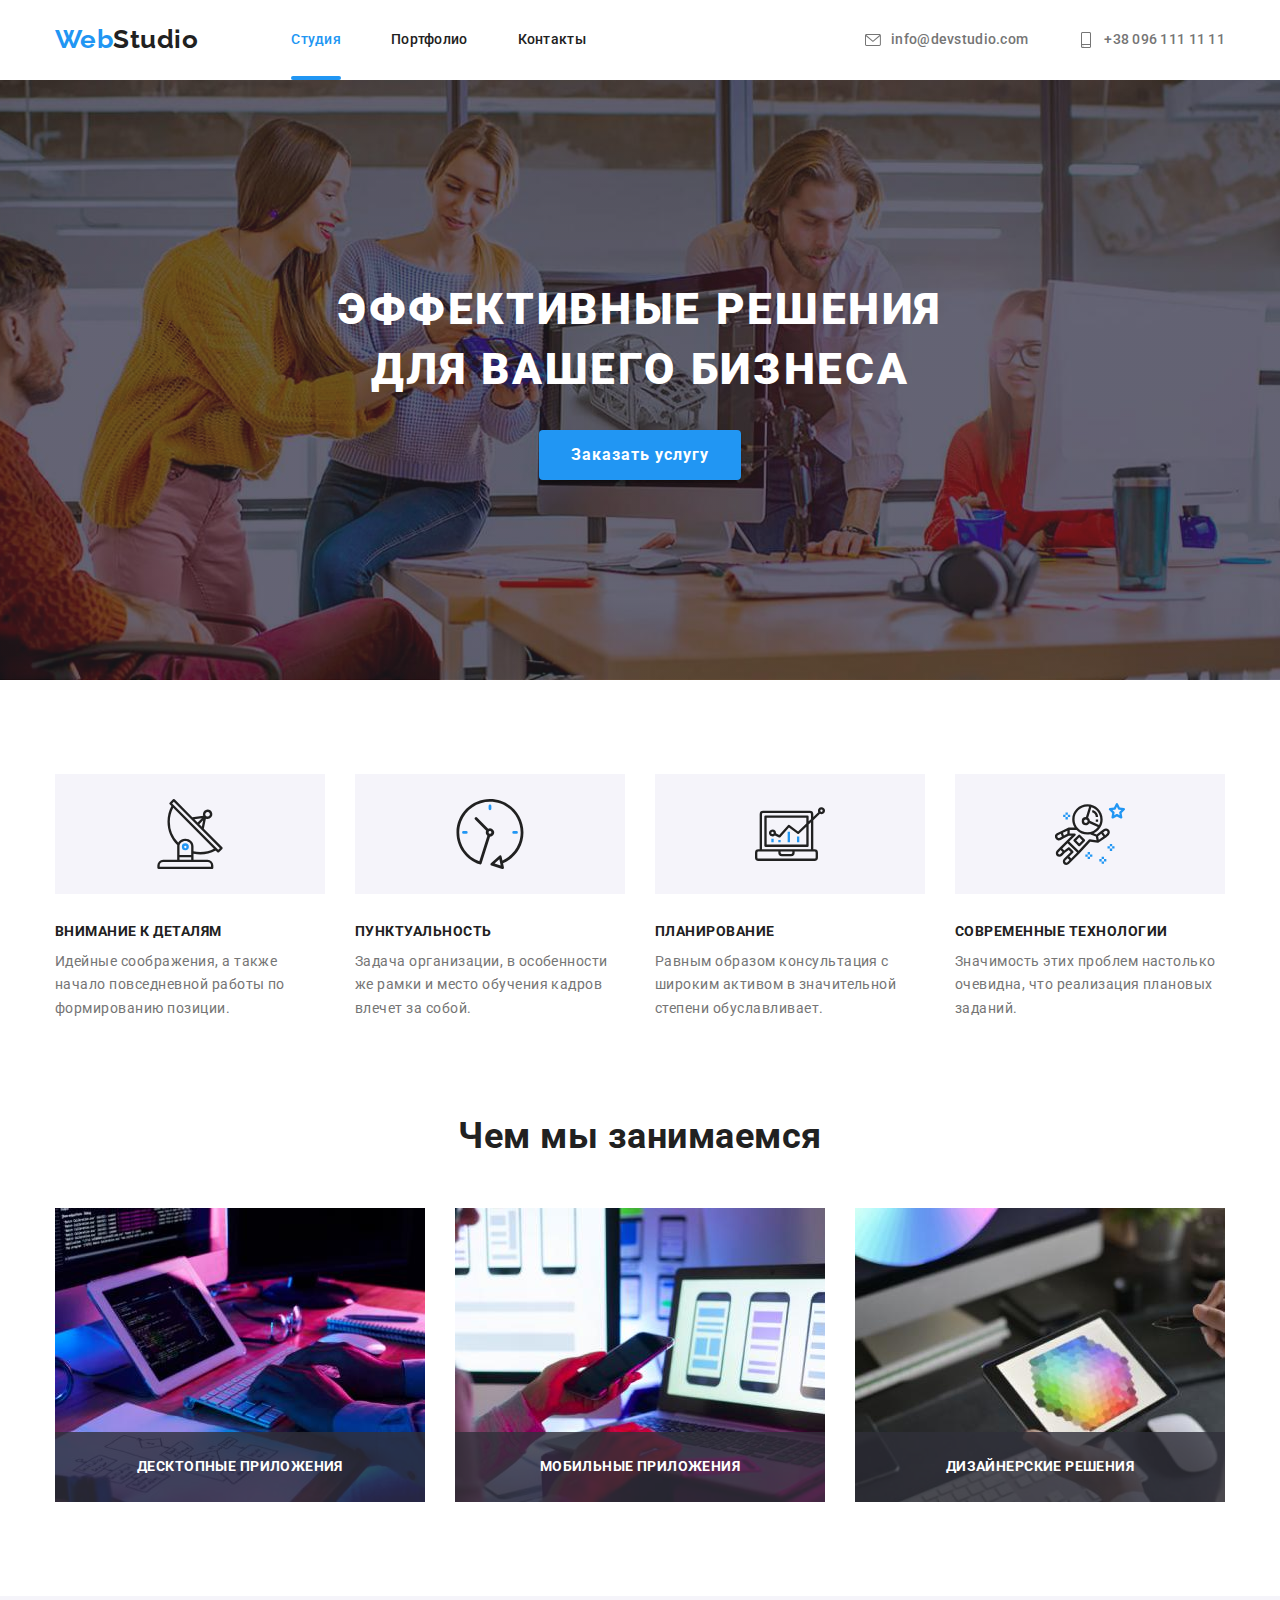
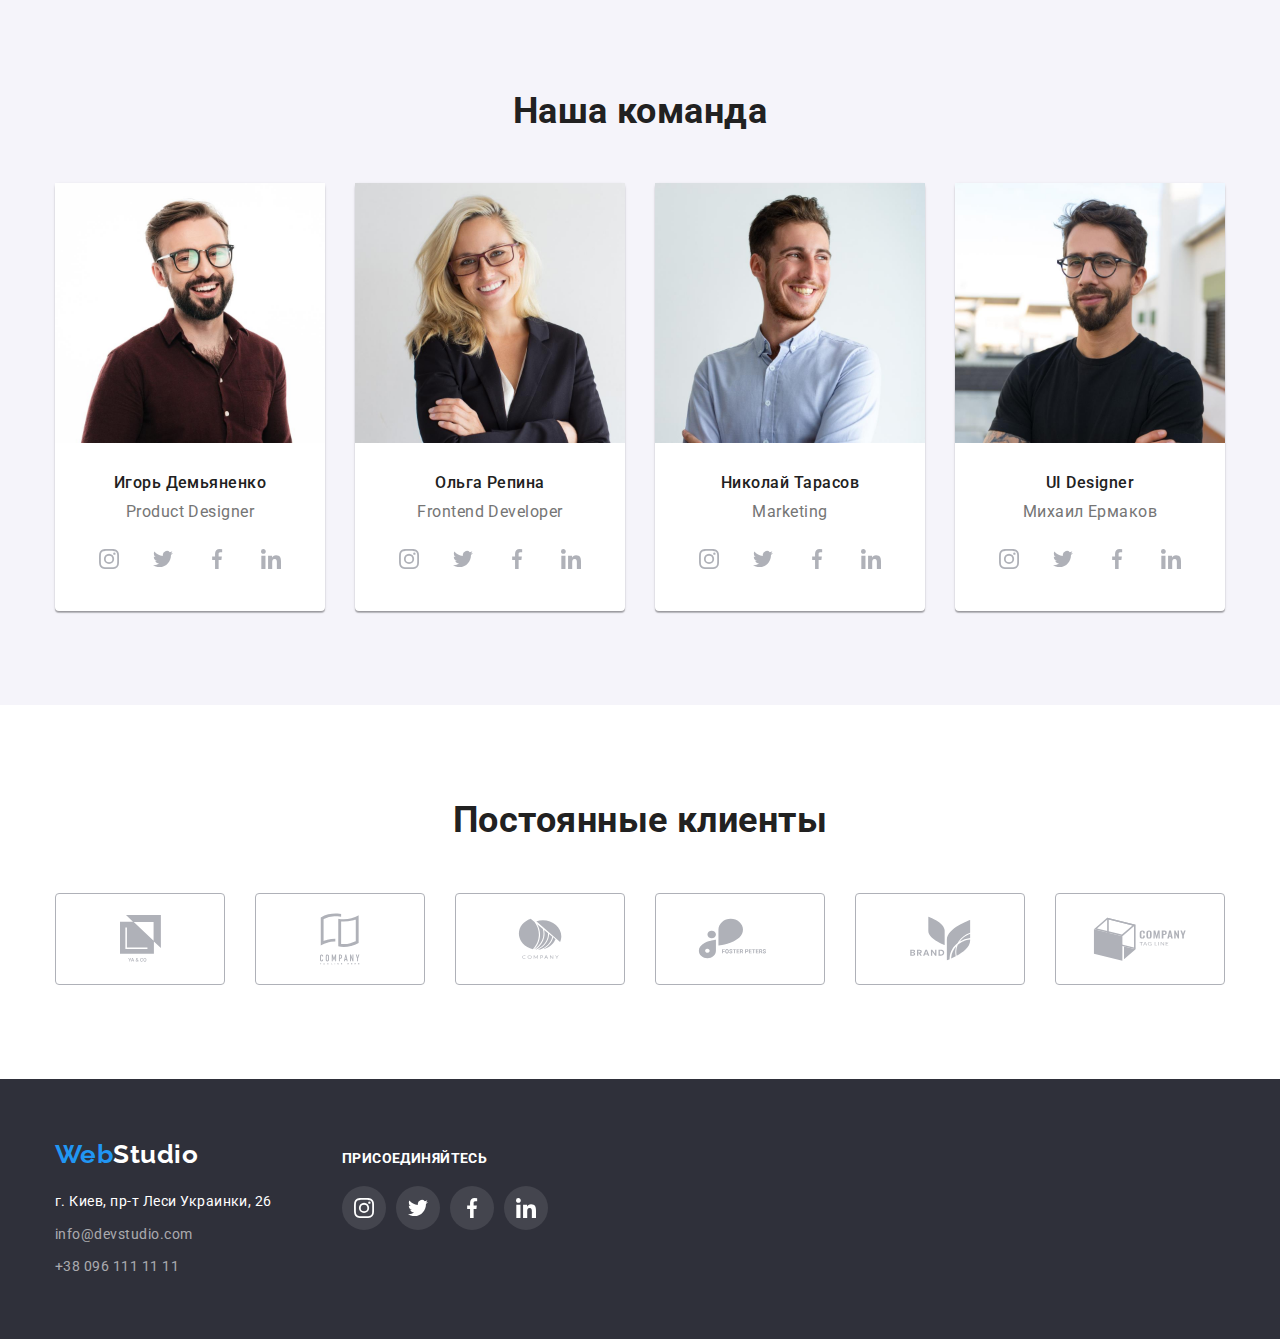
==== index.html @ 2311888e "Added base files from prev. projects" ====
<!DOCTYPE html>
<html lang="ru">
  <head>
    <meta charset="UTF-8" />
    <meta http-equiv="X-UA-Compatible" content="IE=edge" />
    <meta name="viewport" content="width=device-width, initial-scale=1.0" />
    <title>Студия</title>
    <link rel="preconnect" href="https://fonts.googleapis.com" />
    <link rel="preconnect" href="https://fonts.gstatic.com" crossorigin />
    <link
      href="https://fonts.googleapis.com/css2?family=Raleway:wght@700&family=Roboto:wght@400;500;700;900&display=swap"
      rel="stylesheet"
    />
    <link
      rel="stylesheet"
      href="https://cdnjs.cloudflare.com/ajax/libs/modern-normalize/1.1.0/modern-normalize.min.css"
    />
    <link rel="stylesheet" href="./css/styles.css" />
  </head>

  <body>
    <header class="header">
      <div class="container">
        <nav class="main-nav">
          <a href="#" class="logo link"><span>Web</span>Studio</a>
          <ul class="site-nav list">
            <li class="item">
              <a href="./index.html" class="current link">Студия</a>
            </li>
            <li class="item">
              <a href="./portfolio.html" class="link">Портфолио</a>
            </li>
            <li class="item"><a href="#" class="link">Контакты</a></li>
          </ul>
        </nav>
        <ul class="contacts list">
          <li class="item">
            <a href="mailto:info@devstudio.com" class="contact link">
              <svg class="icon-contact">
                <use href="./images/sprite.svg#envelope"></use>
              </svg>
              info@devstudio.com</a
            >
          </li>
          <li class="item">
            <a href="tel:+380961111111" class="contact link">
              <svg class="icon-contact">
                <use href="./images/sprite.svg#smartphone"></use>
              </svg>
              +38 096 111 11 11</a
            >
          </li>
        </ul>
      </div>
    </header>

    <main>
      <section class="section hero">
        <div class="overlay">
          <h1 class="section-title">Эффективные решения для вашего бизнеса</h1>
          <button type="button" class="button primary" data-modal-open>
            Заказать услугу
          </button>
        </div>
      </section>

      <section class="section advantages">
        <div class="container">
          <h2 class="section-title visually-hidden">Наши преимущества</h2>
          <ul class="list">
            <li class="item">
              <div class="icon-bg">
                <svg class="icon-details" width="70" height="70">
                  <use href="./images/sprite.svg#antenna"></use>
                </svg>
              </div>
              <h3 class="title">Внимание к деталям</h3>
              <p class="text">
                Идейные соображения, а также начало повседневной работы по
                формированию позиции.
              </p>
            </li>
            <li class="item">
              <div class="icon-bg">
                <svg class="icon-timing" width="70" height="70">
                  <use href="./images/sprite.svg#clock"></use>
                </svg>
              </div>
              <h3 class="title">Пунктуальность</h3>
              <p class="text">
                Задача организации, в особенности же рамки и место обучения
                кадров влечет за собой.
              </p>
            </li>
            <li class="item">
              <div class="icon-bg">
                <svg class="icon-schedule" width="70" height="70">
                  <use href="./images/sprite.svg#diagram"></use>
                </svg>
              </div>
              <h3 class="title">Планирование</h3>
              <p class="text">
                Равным образом консультация с широким активом в значительной
                степени обуславливает.
              </p>
            </li>
            <li class="item">
              <div class="icon-bg">
                <svg class="icon-tothemoon" width="70" height="70">
                  <use href="./images/sprite.svg#astronaut"></use>
                </svg>
              </div>
              <h3 class="title">Современные технологии</h3>
              <p class="text">
                Значимость этих проблем настолько очевидна, что реализация
                плановых заданий.
              </p>
            </li>
          </ul>
        </div>
      </section>

      <section class="section what-we-do">
        <div class="container">
          <h2 class="section-title">Чем мы занимаемся</h2>
          <ul class="list">
            <li class="item">
              <div class="product-thumb">
                <img
                  src="./images/wwd-box1.jpg"
                  alt="Программирование"
                  width="370"
                  class="card-img"
                />
                <p class="text">Десктопные приложения</p>
              </div>
            </li>
            <li class="item">
              <div class="product-thumb">
                <img
                  src="./images/wwd-box2.jpg"
                  alt="Прототипирование"
                  width="370"
                  class="card-img"
                />
                <p class="text">Мобильные приложения</p>
              </div>
            </li>
            <li class="item">
              <div class="product-thumb">
                <img
                  src="./images/wwd-box3.jpg"
                  alt="Дизайн"
                  width="370"
                  class="card-img"
                />
                <p class="text">Дизайнерские решения</p>
              </div>
            </li>
          </ul>
        </div>
      </section>

      <section class="section our-team">
        <div class="container">
          <h2 class="section-title">Наша команда</h2>
          <ul class="team-cards list">
            <li class="card item">
              <img
                src="./images/team-box1.jpg"
                alt="Игорь"
                width="270"
                class="card-img"
              />
              <div class="card-descr">
                <h3 class="title">Игорь Демьяненко</h3>
                <p class="text">Product Designer</p>
                <ul class="social-links list">
                  <li class="item">
                    <a href="#" class="link" aria-label="Instagram">
                      <svg class="icon-social" width="20" height="20">
                        <use href="./images/sprite.svg#instagram"></use>
                      </svg>
                    </a>
                  </li>
                  <li class="item">
                    <a href="#" class="link" aria-label="Twitter">
                      <svg class="icon-social" width="20" height="20">
                        <use href="./images/sprite.svg#twitter"></use>
                      </svg>
                    </a>
                  </li>
                  <li class="item">
                    <a href="#" class="link" aria-label="Facebook">
                      <svg class="icon-social" width="20" height="20">
                        <use href="./images/sprite.svg#facebook"></use>
                      </svg>
                    </a>
                  </li>
                  <li class="item">
                    <a href="#" class="link" aria-label="Linkedin">
                      <svg class="icon-social" width="20" height="20">
                        <use href="./images/sprite.svg#linkedin"></use>
                      </svg>
                    </a>
                  </li>
                </ul>
              </div>
            </li>
            <li class="card item">
              <img
                src="./images/team-box2.jpg"
                alt="Ольга"
                width="270"
                class="card-img"
              />
              <div class="card-descr">
                <h3 class="title">Ольга Репина</h3>
                <p class="text">Frontend Developer</p>
                <ul class="social-links list">
                  <li class="item">
                    <a href="#" class="link" aria-label="Instagram">
                      <svg class="icon-social" width="20" height="20">
                        <use href="./images/sprite.svg#instagram"></use>
                      </svg>
                    </a>
                  </li>
                  <li class="item">
                    <a href="#" class="link" aria-label="Twitter">
                      <svg class="icon-social" width="20" height="20">
                        <use href="./images/sprite.svg#twitter"></use>
                      </svg>
                    </a>
                  </li>
                  <li class="item">
                    <a href="#" class="link" aria-label="Facebook">
                      <svg class="icon-social" width="20" height="20">
                        <use href="./images/sprite.svg#facebook"></use>
                      </svg>
                    </a>
                  </li>
                  <li class="item">
                    <a href="#" class="link" aria-label="Linkedin">
                      <svg class="icon-social" width="20" height="20">
                        <use href="./images/sprite.svg#linkedin"></use>
                      </svg>
                    </a>
                  </li>
                </ul>
              </div>
            </li>
            <li class="card item">
              <img
                src="./images/team-box3.jpg"
                alt="Николай"
                width="270"
                class="card-img"
              />
              <div class="card-descr">
                <h3 class="title">Николай Тарасов</h3>
                <p class="text">Marketing</p>
                <ul class="social-links list">
                  <li class="item">
                    <a href="#" class="link" aria-label="Instagram">
                      <svg class="icon-social" width="20" height="20">
                        <use href="./images/sprite.svg#instagram"></use>
                      </svg>
                    </a>
                  </li>
                  <li class="item">
                    <a href="#" class="link" aria-label="Twitter">
                      <svg class="icon-social" width="20" height="20">
                        <use href="./images/sprite.svg#twitter"></use>
                      </svg>
                    </a>
                  </li>
                  <li class="item">
                    <a href="#" class="link" aria-label="Facebook">
                      <svg class="icon-social" width="20" height="20">
                        <use href="./images/sprite.svg#facebook"></use>
                      </svg>
                    </a>
                  </li>
                  <li class="item">
                    <a href="#" class="link" aria-label="Linkedin">
                      <svg class="icon-social" width="20" height="20">
                        <use href="./images/sprite.svg#linkedin"></use>
                      </svg>
                    </a>
                  </li>
                </ul>
              </div>
            </li>
            <li class="card item">
              <img
                src="./images/team-box4.jpg"
                alt="Михаил"
                width="270"
                class="card-img"
              />
              <div class="card-descr">
                <h3 class="title">UI Designer</h3>
                <p class="text">Михаил Ермаков</p>
                <ul class="social-links list">
                  <li class="item">
                    <a href="#" class="link" aria-label="Instagram">
                      <svg class="icon-social" width="20" height="20">
                        <use href="./images/sprite.svg#instagram"></use>
                      </svg>
                    </a>
                  </li>
                  <li class="item">
                    <a href="#" class="link" aria-label="Twitter">
                      <svg class="icon-social" width="20" height="20">
                        <use href="./images/sprite.svg#twitter"></use>
                      </svg>
                    </a>
                  </li>
                  <li class="item">
                    <a href="#" class="link" aria-label="Facebook">
                      <svg class="icon-social" width="20" height="20">
                        <use href="./images/sprite.svg#facebook"></use>
                      </svg>
                    </a>
                  </li>
                  <li class="item">
                    <a href="#" class="link" aria-label="Linkedin">
                      <svg class="icon-social" width="20" height="20">
                        <use href="./images/sprite.svg#linkedin"></use>
                      </svg>
                    </a>
                  </li>
                </ul>
              </div>
            </li>
          </ul>
        </div>
      </section>

      <section class="section regular">
        <div class="container">
          <h2 class="section-title">Постоянные клиенты</h2>
          <ul class="clients list">
            <li class="item client">
              <a href="#" class="link">
                <svg class="icon-client" width="41" height="47">
                  <use href="./images/sprite.svg#cli1"></use>
                </svg>
              </a>
            </li>
            <li class="item client">
              <a href="#" class="link">
                <svg class="icon-client" width="40" height="52">
                  <use href="./images/sprite.svg#cli2"></use>
                </svg>
              </a>
            </li>
            <li class="item client">
              <a href="#" class="link">
                <svg class="icon-client" width="44" height="41">
                  <use href="./images/sprite.svg#cli3"></use>
                </svg>
              </a>
            </li>
            <li class="item client">
              <a href="#" class="link">
                <svg class="icon-client" width="85" height="41">
                  <use href="./images/sprite.svg#cli4"></use>
                </svg>
              </a>
            </li>
            <li class="item client">
              <a href="#" class="link">
                <svg class="icon-client" width="63" height="45">
                  <use href="./images/sprite.svg#cli5"></use>
                </svg>
              </a>
            </li>
            <li class="item client">
              <a href="#" class="link">
                <svg class="icon-client" width="94" height="44">
                  <use href="./images/sprite.svg#cli6"></use>
                </svg>
              </a>
            </li>
          </ul>
        </div>
      </section>
    </main>

    <footer class="footer">
      <div class="container">
        <div class="info-block">
          <a href="./index.html" class="logo link"><span>Web</span>Studio</a>
          <ul class="contacts list">
            <li>
              <address class="address">г. Киев, пр-т Леси Украинки, 26</address>
            </li>
            <li>
              <a href="mailto:info@devstudio.com" class="contact link"
                >info@devstudio.com</a
              >
            </li>
            <li>
              <a href="tel:+380961111111" class="contact link"
                >+38 096 111 11 11</a
              >
            </li>
          </ul>
        </div>
        <div class="join-us">
          <b class="text">присоединяйтесь</b>
          <ul class="social-links list">
            <li class="item">
              <a href="#" class="link" aria-label="Instagram">
                <svg class="icon-social" width="20" height="20">
                  <use href="./images/sprite.svg#instagram"></use>
                </svg>
              </a>
            </li>
            <li class="item">
              <a href="#" class="link" aria-label="Twitter">
                <svg class="icon-social" width="20" height="20">
                  <use href="./images/sprite.svg#twitter"></use>
                </svg>
              </a>
            </li>
            <li class="item">
              <a href="#" class="link" aria-label="Facebook">
                <svg class="icon-social" width="20" height="20">
                  <use href="./images/sprite.svg#facebook"></use>
                </svg>
              </a>
            </li>
            <li class="item">
              <a href="#" class="link" aria-label="Linkedin">
                <svg class="icon-social" width="20" height="20">
                  <use href="./images/sprite.svg#linkedin"></use>
                </svg>
              </a>
            </li>
          </ul>
        </div>
      </div>
    </footer>
    <div class="backdrop is-hidden" data-modal>
      <div class="modal">
        <a href="#" class="icon-close" data-modal-close>
          <svg width="30" height="30">
            <use href="./images/sprite.svg#modal-close"></use>
          </svg>
        </a>
      </div>
    </div>
    <script src="./js/modal.js"></script>
  </body>
</html>
---- css/styles.css ----
:root {
  --primary-text-color: #757575;
  --secondary-text-color: #212121;
  --accent: #2196f3;
  --lighter: #ffffff;
  --footer-links-lighter: rgba(255, 255, 255, 0.6);
  --bg-dark: #2f303a;
  --bg-secondary: #f5f4fa;
  --header-border-low: #ececec;
  --product-card-border: #eeeeee;
  --icon-fill: #afb1b8;
  --footer-social: rgba(255, 255, 255, 0.1);
}

body {
  background-color: var(--lighter);
  color: var(--primary-text-color);

  font-family: "Roboto", sans-serif;
  letter-spacing: 0.03em;
}

/* Negating basic tag effects */

.list {
  padding: 0;
  margin: 0;
  list-style: none;
}

.link {
  text-decoration: none;
}

address {
  font-style: normal;
}

/* Adding animations to elements */

.button,
.link {
  transition: color 250ms cubic-bezier(0.1, 0.7, 1, 0.1);
}

.products .button.secondary,
.product-cards .link {
  transition: box-shadow 250ms cubic-bezier(0.1, 0.7, 1, 0.1);
}

.social-links .link,
.products .button.secondary {
  transition: background 250ms cubic-bezier(0.1, 0.7, 1, 0.1);
}

.icon-contact,
.icon-client,
.icon-social {
  transition: fill 250ms cubic-bezier(0.1, 0.7, 1, 0.1);
}

/* Content container */

.container {
  width: 1200px;
  margin: 0 auto;
  padding-right: 15px;
  padding-left: 15px;
}

/* Nav */

.site-nav .link {
  color: var(--secondary-text-color);
}

.site-nav .link.current,
.site-nav .link:hover,
.site-nav .link:focus,
.contacts .contact.link:hover,
.contacts .contact.link:focus,
.contacts .contact.link:hover .icon-contact,
.contacts .contact.link:focus .icon-contact {
  color: var(--accent);
  fill: var(--accent);
}

.site-nav .link.current {
  position: relative;
}

.site-nav .link.current::after {
  position: absolute;

  content: "";
  bottom: 0;
  left: 0;
  height: 4px;
  width: 100%;

  border-radius: 2px;
  background-color: var(--accent);
}

.contacts .link {
  color: inherit;
}

/* Header */

.header .container {
  display: flex;

  padding-top: 0;
  padding-bottom: 0;
}

.header.no-hero {
  border-bottom: 1px solid var(--header-border-low);
}

.header .container .list {
  margin: 0;
}

.main-nav,
.site-nav,
.header .contacts.list {
  display: flex;
  align-items: center;
}

.header .contacts.list {
  margin-left: auto;
}

.site-nav .item:not(:last-child),
.contacts .item:not(:last-child) {
  margin-right: 50px;
}

.logo {
  display: block;

  color: var(--secondary-text-color);

  font-family: "Raleway", sans-serif;
  font-weight: 700;
  font-size: 26px;
  line-height: 1.2;
}

.logo > span {
  color: var(--accent);
}

.header .logo {
  margin-right: 93px;
}

.site-nav .link,
.header .contact.link {
  display: inline-flex;

  padding-top: 32px;
  padding-bottom: 32px;

  font-weight: 500;
  font-size: 14px;
  line-height: 1.14;
  letter-spacing: 0.02em;
}

.header .icon-contact {
  fill: var(--primary-text-color);
  width: 16px;
  height: 16px;
  margin-right: 10px;
}

/* Buttons */

.button {
  box-sizing: inherit;
  display: inline-block;
  cursor: pointer;

  border: 1px solid transparent;
  border-radius: 4px;

  font-family: inherit;
}

.button.primary,
.products .button.secondary:hover,
.products .button.secondary:focus {
  color: var(--lighter);
  background-color: var(--accent);
  box-shadow: 0px 3px 1px rgba(0, 0, 0, 0.1), 0px 1px 2px rgba(0, 0, 0, 0.08),
    0px 2px 2px rgba(0, 0, 0, 0.12);
}

.button.secondary {
  color: var(--secondary-text-color);
  background-color: var(--bg-secondary);
}

/* Sections */

.section {
  padding-top: 94px;
  padding-bottom: 94px;
}

.section-title {
  margin: 0 auto 50px;

  color: var(--secondary-text-color);

  font-weight: 700;
  font-size: 36px;
  line-height: 1.2;
  text-align: center;
}

.visually-hidden {
  visibility: none;

  position: absolute;
  clip: rect(0 0 0 0);
  width: 1px;
  height: 1px;
  margin: -1px;
}

.list .title {
  color: var(--secondary-text-color);
}

/* Hero section */

.hero {
  text-align: center;
  padding: 200px 0;
}

.overlay {
  max-width: 1600px;
  max-height: 600px;
  margin: -200px auto;
  padding: inherit;
  background-image: linear-gradient(
      to right,
      rgba(47, 48, 58, 0.4),
      rgba(47, 48, 58, 0.4)
    ),
    url(../images/hero-bg.jpg);
  background-size: cover;
  background-repeat: no-repeat;
  background-position: center;
}

.hero .button.primary {
  min-width: 200px;
  padding: 10px 32px;

  border: none;

  font-weight: 700;
  font-size: 16px;
  line-height: 1.87;
  letter-spacing: 0.06em;
}

.hero .section-title {
  margin-bottom: 30px;
  width: 696px;

  font-weight: 900;
  font-size: 44px;
  line-height: 1.36;
  letter-spacing: 0.06em;
  text-transform: uppercase;

  color: var(--lighter);
}

/* Advantages section */

.advantages .list {
  display: flex;
}

.advantages .list .item {
  display: block;
  width: calc((100% - 3 * 30px) / 4);
  margin-right: 30px;
}

.advantages .list .item:last-child {
  margin-right: 0;
}

.advantages .icon-bg {
  display: flex;
  width: 270px;
  height: 120px;
  margin-bottom: 30px;
  justify-content: center;
  align-items: center;
  background-color: var(--bg-secondary);
}

.advantages .title {
  margin: 0 auto 10px;

  font-weight: 700;
  font-size: 14px;
  line-height: 1.14;

  text-transform: uppercase;
}

.advantages .text {
  margin: 0 auto;

  font-size: 14px;
  line-height: 1.7;
}

/* What we do section */

.section.what-we-do {
  padding-top: 0;
}

.what-we-do .list {
  display: flex;
}

.what-we-do .list .item {
  width: calc((100% - 2 * 30px) / 3);
  margin-right: 30px;
}

.what-we-do .list .item:last-child {
  margin-right: 0;
}

.item .product-thumb {
  position: relative;
  display: block;
}

.product-thumb .text {
  position: absolute;
  display: flex;

  justify-content: center;
  align-items: center;
  bottom: 0;
  width: 100%;
  height: 70px;
  margin: 0;

  font-weight: 700;
  font-size: 14px;
  line-height: 1.14;
  letter-spacing: 0.03em;
  text-transform: uppercase;

  background-color: rgba(47, 48, 58, 0.8);
  color: var(--lighter);
}

.our-team .team-cards {
  display: flex;
}

.our-team .card.item {
  display: block;
  width: calc((100% - 3 * 30px) / 4);
  margin-right: 30px;
}

.our-team .card-descr {
  text-align: center;
  padding-top: 30px;
  padding-bottom: 30px;
}

.team-cards .title {
  margin-top: 0;
  margin-bottom: 10px;

  font-weight: 500;
  font-size: 16px;
  line-height: 1.19;
}

.team-cards .text {
  margin-top: 0;
  margin-bottom: 16px;

  font-size: 16px;
  line-height: 1.19;
}

.team-cards .card {
  display: block;
  border-radius: 4px;
  box-shadow: 0px 1px 3px rgba(0, 0, 0, 0.12), 0px 1px 1px rgba(0, 0, 0, 0.14),
    0px 2px 1px rgba(0, 0, 0, 0.2);

  background-color: var(--lighter);
}

.social-links.list,
.clients.list {
  display: flex;
  justify-content: center;
}

.social-links.list .item {
  border-radius: 50%;
  margin-right: 10px;
}

.social-links.list .item:last-child,
.clients.list .item:last-child {
  margin-right: 0;
}

.social-links .link {
  display: block;
  border-radius: 50%;
  padding: 12px;
  width: 44px;
  height: 44px;
}

.social-links .icon-social {
  fill: var(--icon-fill);
}

.social-links .link:hover,
.social-links .link:focus {
  background-color: var(--accent);
}

.social-links .link:hover .icon-social,
.social-links .link:focus .icon-social {
  fill: var(--lighter);
}

/* Regular clients section */

/* list properties defined in prev section */

.clients.list .item {
  margin-right: 30px;
}

.regular .item {
  width: 170px;
  height: 92px;
}

.regular .link {
  display: flex;
  justify-content: center;
  align-items: center;
  width: inherit;
  height: inherit;
  border: 1px solid var(--icon-fill);
  border-radius: 4px;
}

.regular .icon-client {
  fill: var(--icon-fill);
}

.regular .link:hover,
.regular .link:focus,
.regular .link:hover .icon-client,
.regular .link:focus .icon-client {
  border-color: var(--accent);
  fill: var(--accent);
}

/* Portfolio page */

/* Portfolio Gallery */

.products .button.primary,
.products .button.secondary {
  font-weight: 500;
  font-size: 16px;
  line-height: 1.6;
}

.view-switch.list {
  display: flex;
  justify-content: center;
  margin-bottom: 50px;
}

.product-type .button {
  display: block;
  margin-right: 8px;
  padding: 6px 22px;
}

.product-cards {
  display: flex;
  flex-wrap: wrap;
}

.product-cards .card {
  width: calc((100% - 60px) / 3);
  margin-right: 30px;
  margin-bottom: 30px;
}

.product-cards .card:nth-child(3n) {
  margin-right: 0;
}

.product-cards .card:nth-last-child(-n + 3) {
  margin-bottom: 0;
}

.product-cards .link {
  display: block;
  color: inherit;
}

.card-img {
  display: block;
}

.card .card-thumb {
  position: relative;
  display: block;
  overflow: hidden;
}

.card-thumb .text {
  position: absolute;

  bottom: -100%;
  padding: 63px 24px;

  width: 100%;
  height: 100%;
  margin: 0;

  font-size: 18px;
  line-height: 1.56;
  letter-spacing: 0.03em;

  background-color: rgba(33, 150, 243, 0.9);
  color: var(--lighter);

  transition: 250ms;
  transition-property: all;
  transition-timing-function: cubic-bezier(0.1, 0.7, 1, 0.1);
}

.product-cards .card-descr {
  padding: 20px 24px;

  border: 1px solid var(--product-card-border);
  border-top: none;
}

.product-cards .title {
  margin: 0;

  font-weight: 700;
  font-size: 18px;
  line-height: 2;
  letter-spacing: 0.06em;
}

.product-cards .text {
  margin: 0;

  font-weight: inherit;
  font-size: 16px;
  line-height: 1.9;
  letter-spacing: 0.03em;
}

.product-cards .link:hover,
.product-cards .link:focus {
  box-shadow: 0px 1px 1px rgba(0, 0, 0, 0.12), 0px 4px 4px rgba(0, 0, 0, 0.06),
    1px 4px 6px rgba(0, 0, 0, 0.16);
}

.product-cards .link:hover .card-thumb .text,
.product-cards .link:focus .card-thumb .text {
  bottom: 0;
}

/* Background decoration (Studio Page hero) +footer */

.hero,
.footer {
  background-color: var(--bg-dark);
}

.our-team {
  background-color: var(--bg-secondary);
}

/* Footer */

.footer {
  padding: 60px 15px 60px 15px;
}

.footer .container {
  display: flex;
  align-items: baseline;
}

.footer .info-block {
  margin-right: 70px;
}

.footer .logo {
  color: var(--lighter);

  margin-bottom: 20px;
}

.footer .address {
  color: var(--lighter);

  margin-bottom: 9px;

  font-size: 14px;
  line-height: 1.7;
}

.footer .contact.link {
  color: var(--footer-links-lighter);

  display: block;
  margin-bottom: 9px;

  font-weight: 400;
  font-size: 14px;
  line-height: 1.7;
}

.footer .contacts > li:last-child > a {
  margin-bottom: 0;
}

.join-us .text {
  display: inline-block;
  margin-bottom: 20px;

  color: var(--lighter);

  font-size: 14px;
  font-weight: 700;
  line-height: 1.14;
  letter-spacing: 0.03em;
  text-transform: uppercase;
}

.join-us .social-links .link {
  background-color: var(--footer-social);
}

.join-us .social-links .icon-social {
  background-color: transparent;
  fill: var(--lighter);
}

.join-us .social-links .link:hover,
.join-us .social-links .link:focus {
  background-color: var(--accent);
}

/* Backdrop modal window */

.backdrop {
  position: fixed;
  visibility: visible;

  top: 0;
  left: 0;
  width: 100%;
  height: 100%;

  opacity: 1;
  background-color: rgba(0, 0, 0, 0.2);
  transition: opacity 250ms cubic-bezier(0.1, 0.7, 1, 0.1);
}

.backdrop.is-hidden {
  visibility: hidden;
  opacity: 0;
  pointer-events: none;
  transition-property: visibility, opacity;
  transition-delay: 250ms;
  transition-duration: 250ms;
  transition-timing-function: cubic-bezier(0.1, 0.7, 1, 0.1);
}

.modal {
  position: absolute;
  display: flex;
  justify-content: flex-end;
  align-items: flex-start;
  padding: 8px;

  top: 50%;
  left: 50%;
  transform: scale(1) translate(-50%, -50%);
  transform-origin: top left;
  min-width: 528px;
  min-height: 580px;
  border-radius: 4px;

  background-color: var(--lighter);

  transition-property: transform;
  transition-delay: 250ms;
  transition-duration: 250ms;
  transition-timing-function: cubic-bezier(0.1, 0.7, 1, 0.1);
}

.backdrop.is-hidden .modal {
  transform: scale(0) translate(-50%, -50%);

  transition-property: transform;
  transition-duration: 250ms;
  transition-timing-function: cubic-bezier(0.1, 0.7, 1, 0.1);
}
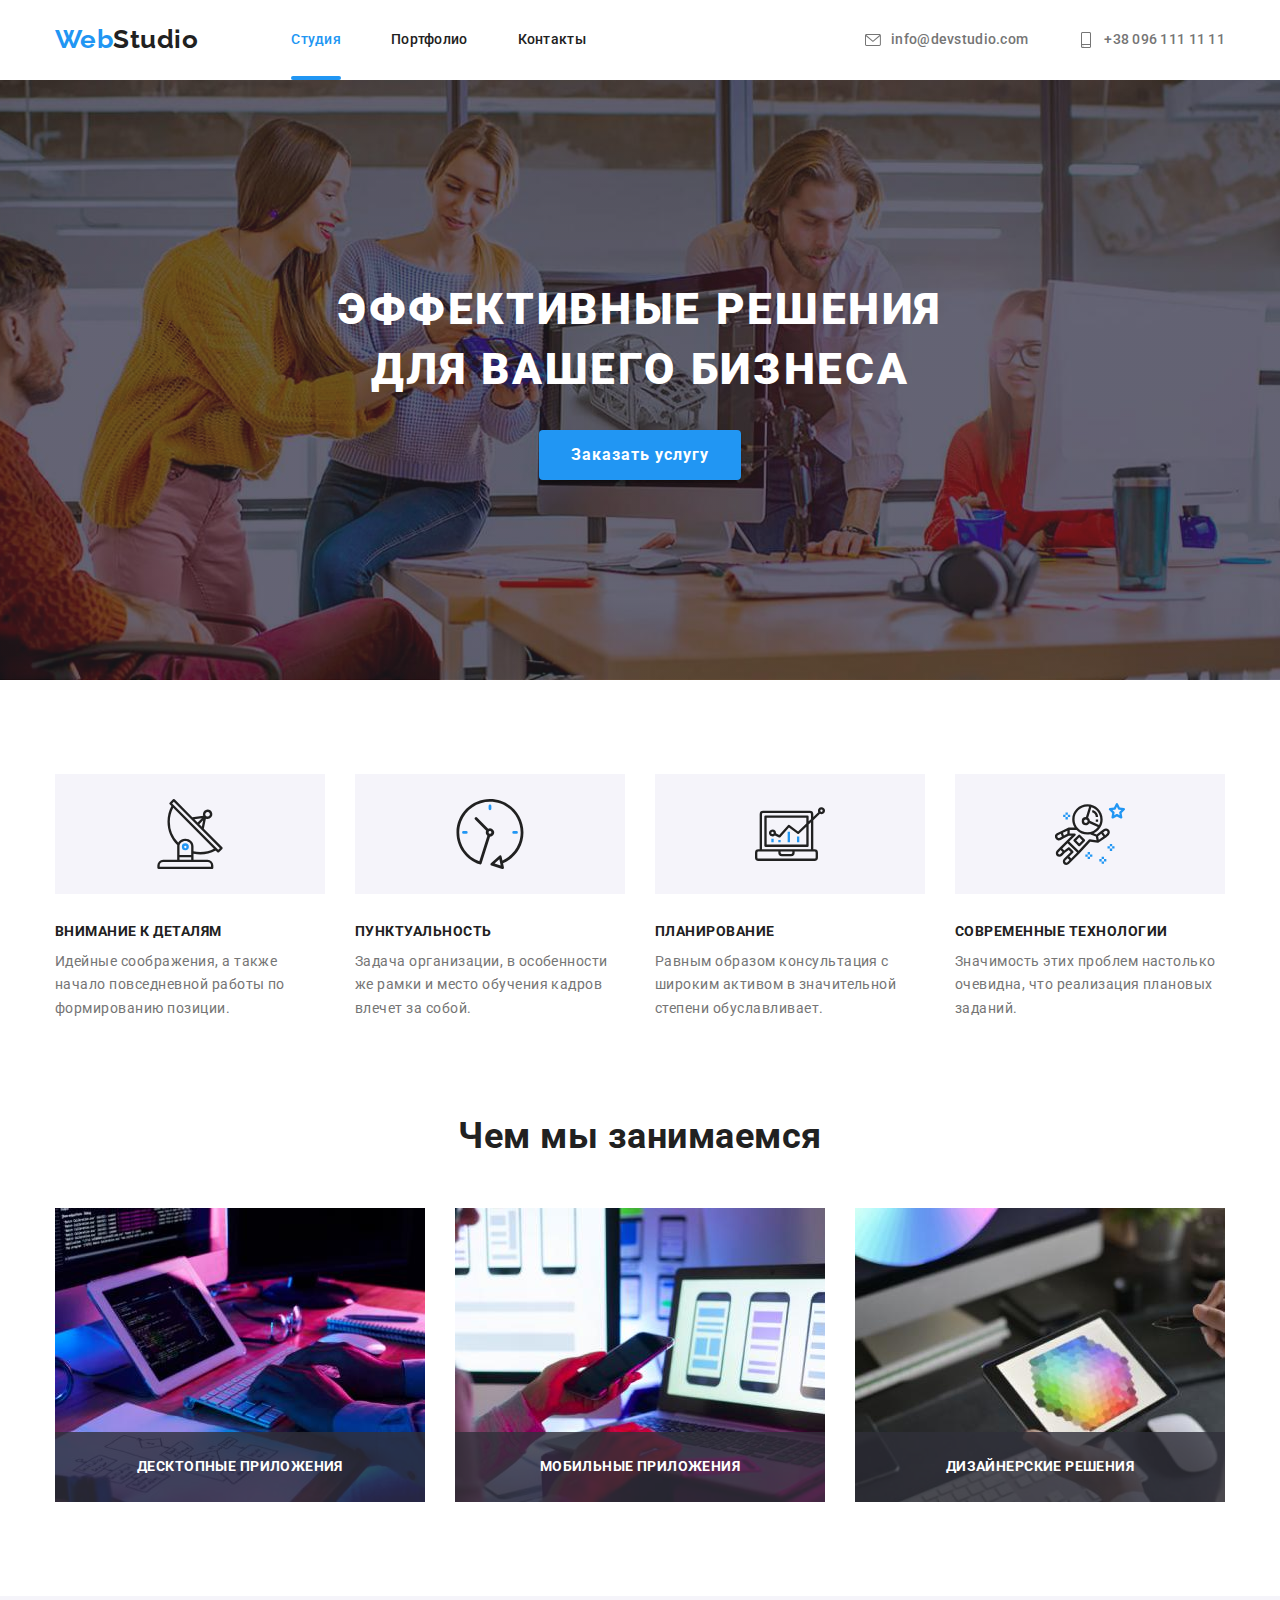
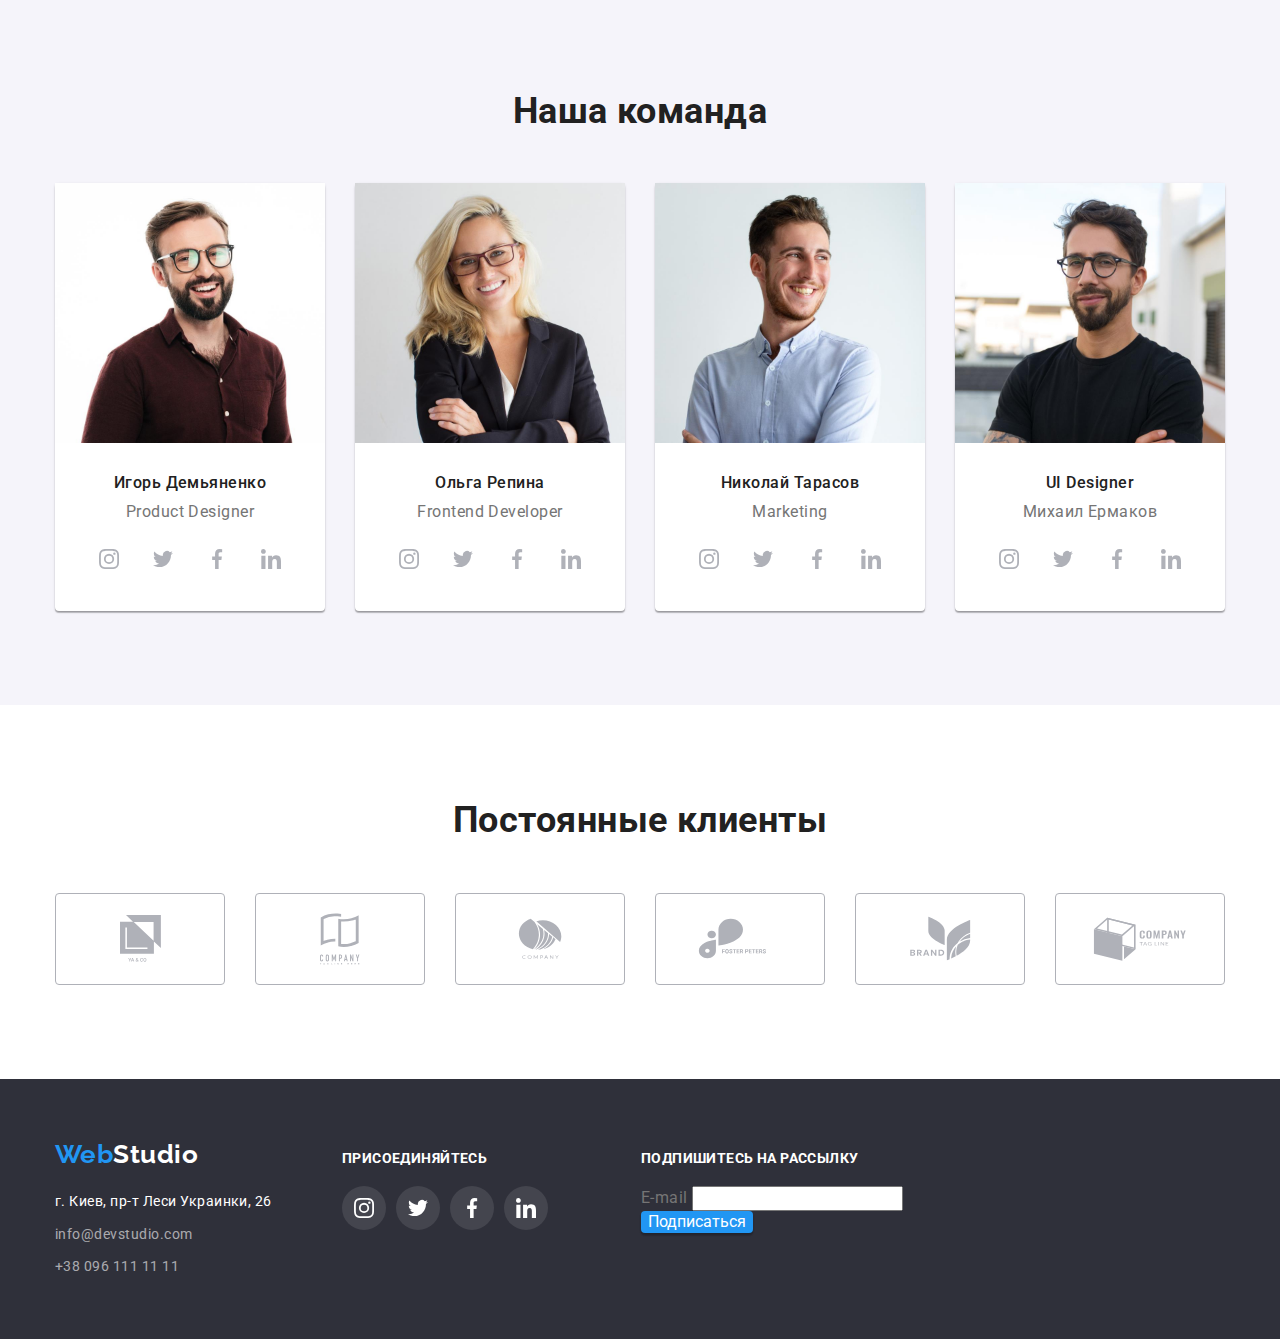
==== commit 695669a8: "Added markup hw6 (w/o icons)" ====
--- a/index.html
+++ b/index.html
@@ -58,9 +58,7 @@
       <section class="section hero">
         <div class="overlay">
           <h1 class="section-title">Эффективные решения для вашего бизнеса</h1>
-          <button type="button" class="button primary" data-modal-open>
-            Заказать услугу
-          </button>
+          <button type="button" class="button primary" data-modal-open>Заказать услугу</button>
         </div>
       </section>
 
@@ -76,8 +74,7 @@
               </div>
               <h3 class="title">Внимание к деталям</h3>
               <p class="text">
-                Идейные соображения, а также начало повседневной работы по
-                формированию позиции.
+                Идейные соображения, а также начало повседневной работы по формированию позиции.
               </p>
             </li>
             <li class="item">
@@ -88,8 +85,7 @@
               </div>
               <h3 class="title">Пунктуальность</h3>
               <p class="text">
-                Задача организации, в особенности же рамки и место обучения
-                кадров влечет за собой.
+                Задача организации, в особенности же рамки и место обучения кадров влечет за собой.
               </p>
             </li>
             <li class="item">
@@ -100,8 +96,7 @@
               </div>
               <h3 class="title">Планирование</h3>
               <p class="text">
-                Равным образом консультация с широким активом в значительной
-                степени обуславливает.
+                Равным образом консультация с широким активом в значительной степени обуславливает.
               </p>
             </li>
             <li class="item">
@@ -112,8 +107,7 @@
               </div>
               <h3 class="title">Современные технологии</h3>
               <p class="text">
-                Значимость этих проблем настолько очевидна, что реализация
-                плановых заданий.
+                Значимость этих проблем настолько очевидна, что реализация плановых заданий.
               </p>
             </li>
           </ul>
@@ -148,12 +142,7 @@
             </li>
             <li class="item">
               <div class="product-thumb">
-                <img
-                  src="./images/wwd-box3.jpg"
-                  alt="Дизайн"
-                  width="370"
-                  class="card-img"
-                />
+                <img src="./images/wwd-box3.jpg" alt="Дизайн" width="370" class="card-img" />
                 <p class="text">Дизайнерские решения</p>
               </div>
             </li>
@@ -166,12 +155,7 @@
           <h2 class="section-title">Наша команда</h2>
           <ul class="team-cards list">
             <li class="card item">
-              <img
-                src="./images/team-box1.jpg"
-                alt="Игорь"
-                width="270"
-                class="card-img"
-              />
+              <img src="./images/team-box1.jpg" alt="Игорь" width="270" class="card-img" />
               <div class="card-descr">
                 <h3 class="title">Игорь Демьяненко</h3>
                 <p class="text">Product Designer</p>
@@ -208,12 +192,7 @@
               </div>
             </li>
             <li class="card item">
-              <img
-                src="./images/team-box2.jpg"
-                alt="Ольга"
-                width="270"
-                class="card-img"
-              />
+              <img src="./images/team-box2.jpg" alt="Ольга" width="270" class="card-img" />
               <div class="card-descr">
                 <h3 class="title">Ольга Репина</h3>
                 <p class="text">Frontend Developer</p>
@@ -250,12 +229,7 @@
               </div>
             </li>
             <li class="card item">
-              <img
-                src="./images/team-box3.jpg"
-                alt="Николай"
-                width="270"
-                class="card-img"
-              />
+              <img src="./images/team-box3.jpg" alt="Николай" width="270" class="card-img" />
               <div class="card-descr">
                 <h3 class="title">Николай Тарасов</h3>
                 <p class="text">Marketing</p>
@@ -292,12 +266,7 @@
               </div>
             </li>
             <li class="card item">
-              <img
-                src="./images/team-box4.jpg"
-                alt="Михаил"
-                width="270"
-                class="card-img"
-              />
+              <img src="./images/team-box4.jpg" alt="Михаил" width="270" class="card-img" />
               <div class="card-descr">
                 <h3 class="title">UI Designer</h3>
                 <p class="text">Михаил Ермаков</p>
@@ -397,14 +366,10 @@
               <address class="address">г. Киев, пр-т Леси Украинки, 26</address>
             </li>
             <li>
-              <a href="mailto:info@devstudio.com" class="contact link"
-                >info@devstudio.com</a
-              >
+              <a href="mailto:info@devstudio.com" class="contact link">info@devstudio.com</a>
             </li>
             <li>
-              <a href="tel:+380961111111" class="contact link"
-                >+38 096 111 11 11</a
-              >
+              <a href="tel:+380961111111" class="contact link">+38 096 111 11 11</a>
             </li>
           </ul>
         </div>
@@ -441,6 +406,14 @@
             </li>
           </ul>
         </div>
+        <form class="subscribe form">
+          <b class="text">Подпишитесь на рассылку</b>
+          <div class="form-field">
+            <label class="form-label" for="mail">E-mail</label>
+            <input class="form-input" type="email" name="mail" id="mail" />
+          </div>
+          <button class="button primary" type="submit">Подписаться</button>
+        </form>
       </div>
     </footer>
     <div class="backdrop is-hidden" data-modal>
@@ -450,6 +423,30 @@
             <use href="./images/sprite.svg#modal-close"></use>
           </svg>
         </a>
+        <form action="" class="form order">
+          <b class="text">Оставьте свои данные, мы вам перезвоним</b>
+          <div class="form-field">
+            <label for="" class="form-label">Имя</label>
+            <input type="text" name="" id="" />
+          </div>
+          <div class="form-field">
+            <label for="" class="form-label">Телефон</label>
+            <input type="tel" name="" id="" />
+          </div>
+          <div class="form-field">
+            <label for="" class="form-label">Почта</label>
+            <input type="email" name="" id="" />
+          </div>
+          <div class="form-field">
+            <label for="" class="form-label">Комментарий</label>
+            <textarea name="" id="" rows="10"></textarea>
+          </div>
+          <input type="checkbox" name="" id="policy" />
+          <label for="policy" class="form-label policy"
+            >Соглашаюсь с рассылкой и принимаю <a href="">Условия договора</a></label
+          >
+          <button type="submit" class="button primary">Отправить</button>
+        </form>
       </div>
     </div>
     <script src="./js/modal.js"></script>
--- a/css/styles.css
+++ b/css/styles.css
@@ -16,7 +16,7 @@
   background-color: var(--lighter);
   color: var(--primary-text-color);
 
-  font-family: "Roboto", sans-serif;
+  font-family: 'Roboto', sans-serif;
   letter-spacing: 0.03em;
 }
 
@@ -92,7 +92,7 @@
 .site-nav .link.current::after {
   position: absolute;
 
-  content: "";
+  content: '';
   bottom: 0;
   left: 0;
   height: 4px;
@@ -144,7 +144,7 @@
 
   color: var(--secondary-text-color);
 
-  font-family: "Raleway", sans-serif;
+  font-family: 'Raleway', sans-serif;
   font-weight: 700;
   font-size: 26px;
   line-height: 1.2;
@@ -249,11 +249,7 @@
   max-height: 600px;
   margin: -200px auto;
   padding: inherit;
-  background-image: linear-gradient(
-      to right,
-      rgba(47, 48, 58, 0.4),
-      rgba(47, 48, 58, 0.4)
-    ),
+  background-image: linear-gradient(to right, rgba(47, 48, 58, 0.4), rgba(47, 48, 58, 0.4)),
     url(../images/hero-bg.jpg);
   background-size: cover;
   background-repeat: no-repeat;
@@ -659,7 +655,8 @@
   margin-bottom: 0;
 }
 
-.join-us .text {
+.join-us .text,
+.subscribe .text {
   display: inline-block;
   margin-bottom: 20px;
 
@@ -684,6 +681,10 @@
 .join-us .social-links .link:hover,
 .join-us .social-links .link:focus {
   background-color: var(--accent);
+}
+
+.subscribe.form {
+  margin-left: 93px;
 }
 
 /* Backdrop modal window */
@@ -714,17 +715,15 @@
 
 .modal {
   position: absolute;
-  display: flex;
-  justify-content: flex-end;
-  align-items: flex-start;
-  padding: 8px;
+
+  padding: 40px;
 
   top: 50%;
   left: 50%;
   transform: scale(1) translate(-50%, -50%);
   transform-origin: top left;
-  min-width: 528px;
-  min-height: 580px;
+  width: 528px;
+  height: 580px;
   border-radius: 4px;
 
   background-color: var(--lighter);
@@ -742,3 +741,63 @@
   transition-duration: 250ms;
   transition-timing-function: cubic-bezier(0.1, 0.7, 1, 0.1);
 }
+
+/* edit style in sprite while editing icons!
+add circle border - only one fill exist in svg cross */
+.icon-close {
+  position: fixed;
+  display: block;
+  top: 0;
+  right: 0;
+  transform: translate(-8px, 8px);
+  width: 30px;
+  height: 30px;
+}
+
+/* TODO: add next
+.modal .icon-close:hover,
+.modal .icon-close:focus,
+*/
+
+.form.order {
+  text-align: center;
+}
+
+.form.order .form-field {
+  display: flex;
+  flex-direction: column;
+  text-align: left;
+  margin-bottom: 10px;
+}
+
+.form.order .text {
+  display: inline-block;
+
+  margin-bottom: 12px;
+
+  font-weight: 700;
+  font-size: 20px;
+  line-height: 1.15;
+  letter-spacing: 0.03em;
+
+  color: var(--secondary-text-color);
+}
+
+.form.order .form-label {
+  margin-bottom: 4px;
+
+  font-size: 12px;
+  line-height: 1.17;
+  letter-spacing: 0.01em;
+
+  color: var(--primary-text-color);
+}
+
+.form.order .form-field input {
+  padding: 12px;
+  height: 40px;
+}
+
+textarea {
+  resize: none;
+}
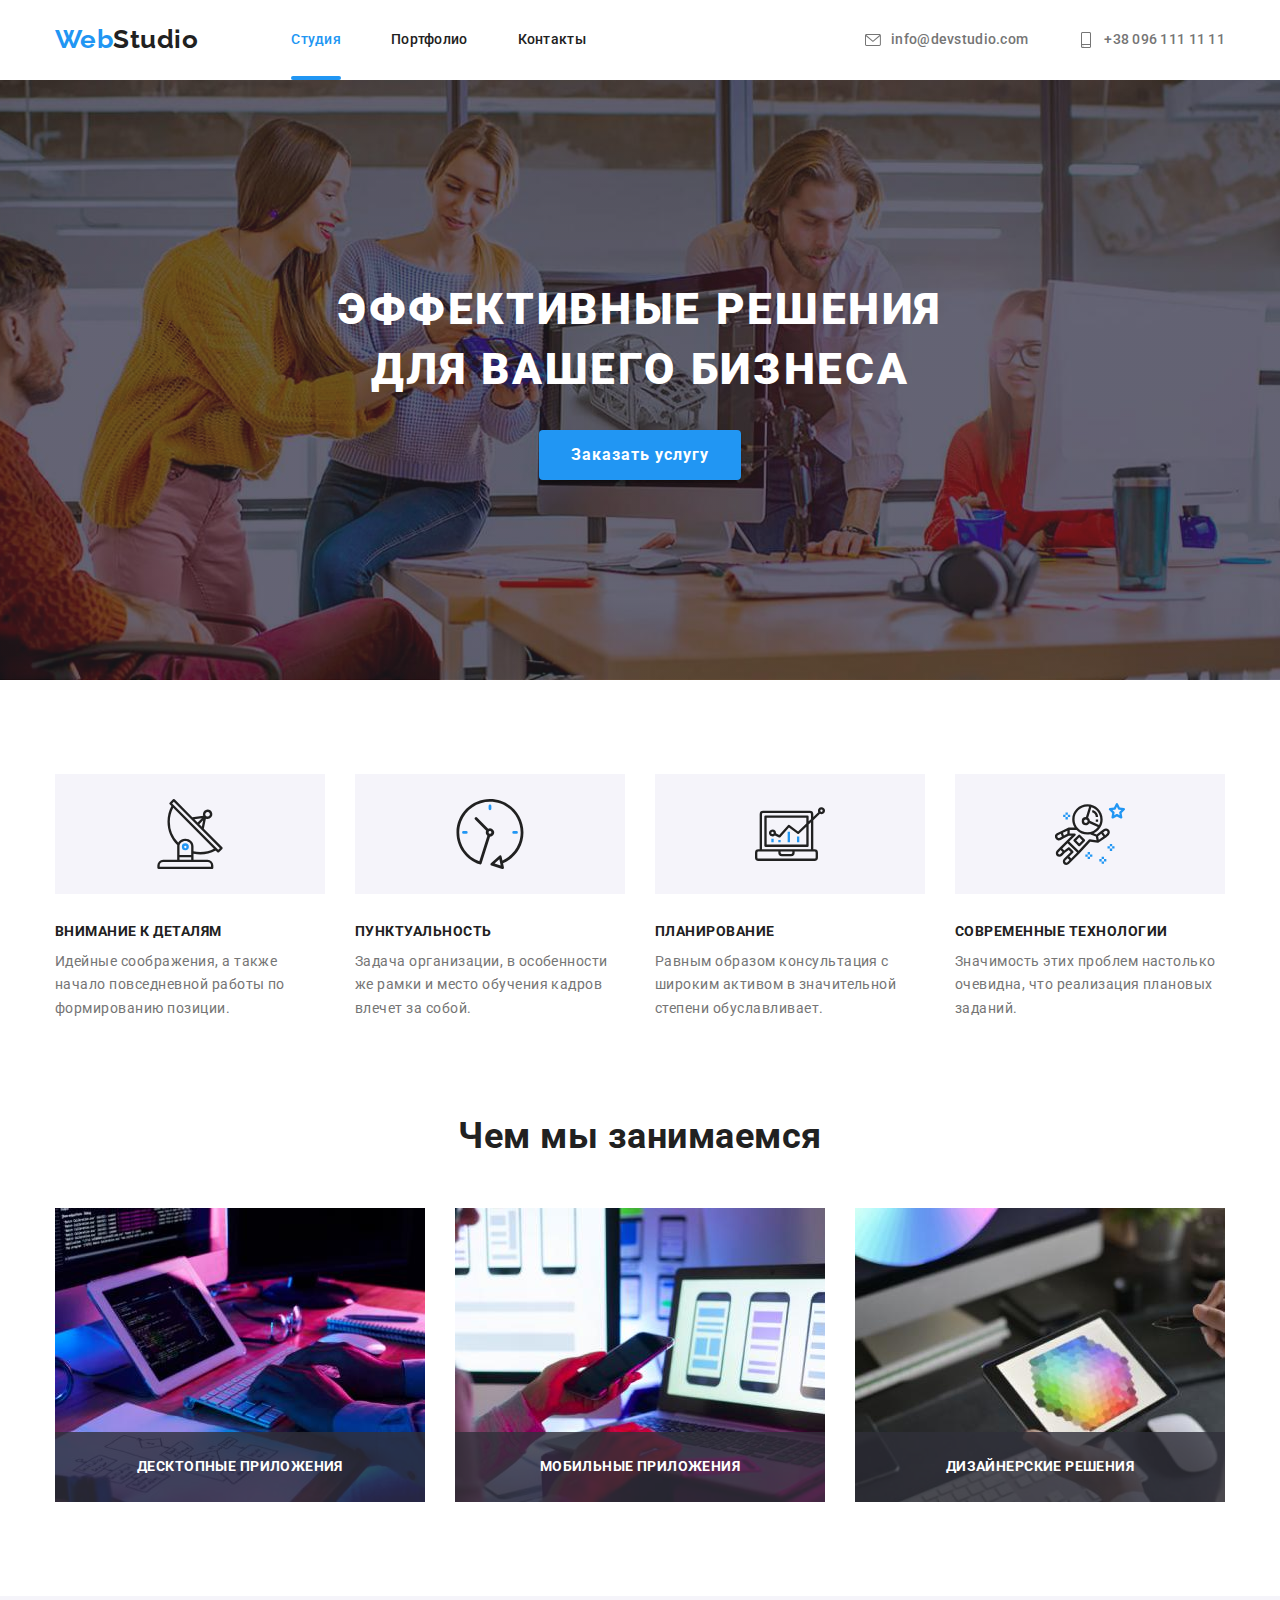
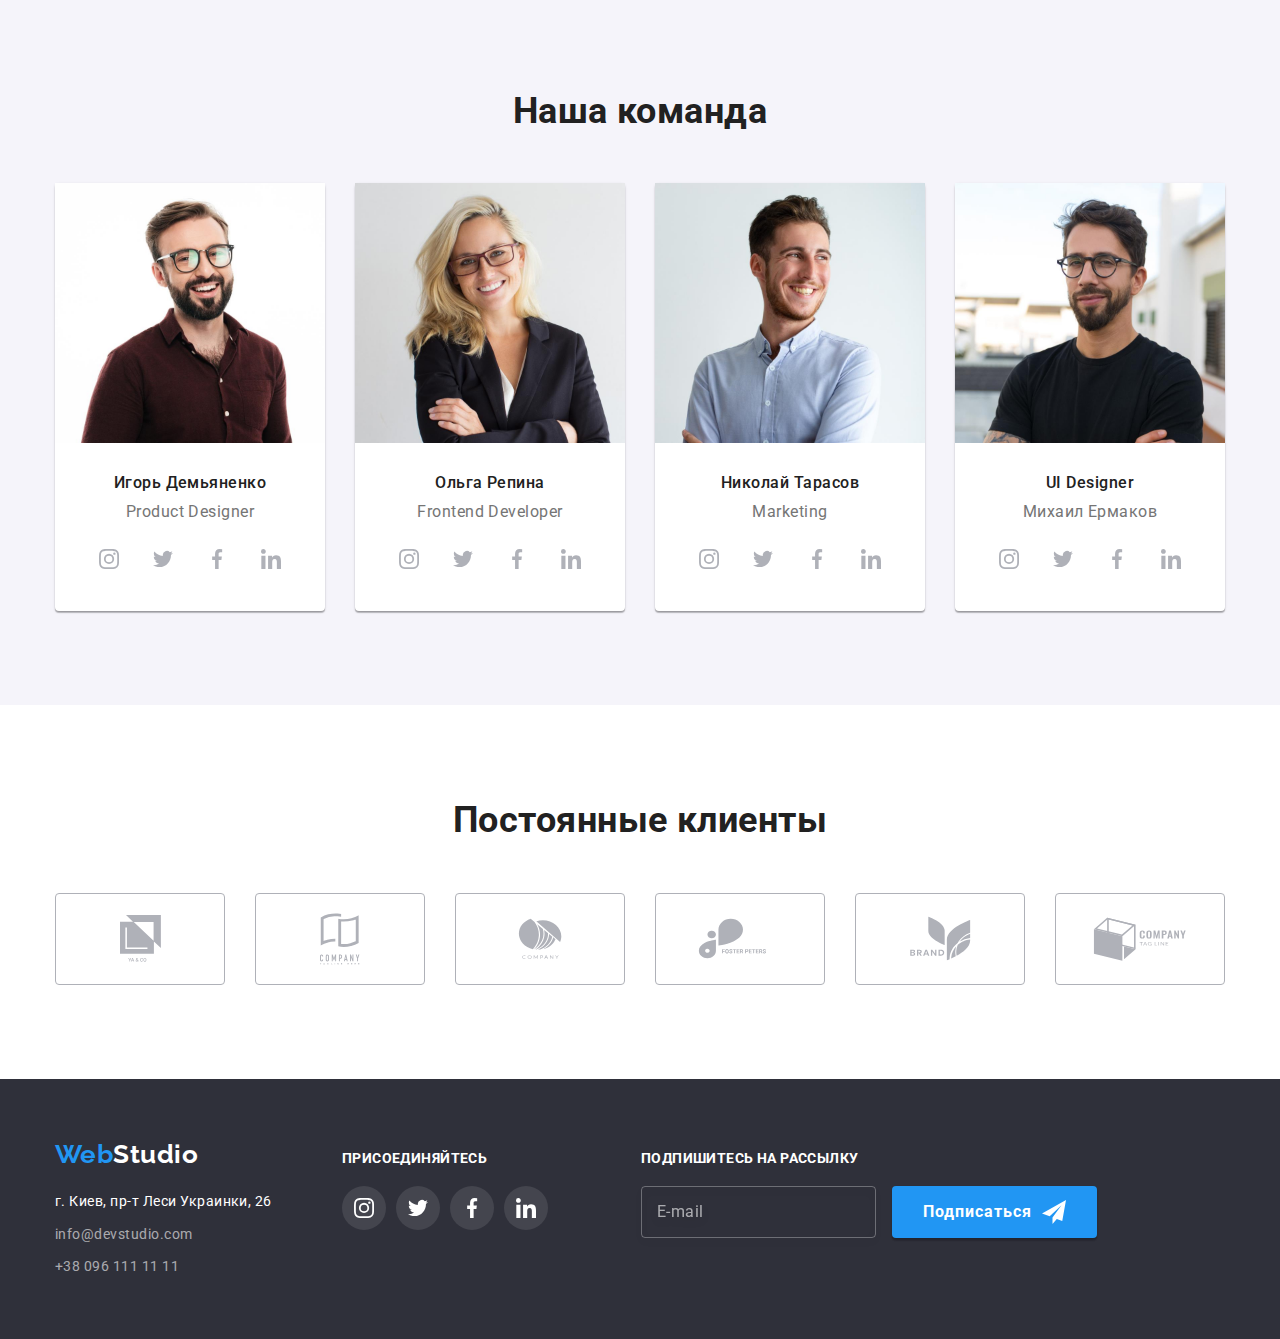
==== commit 60b554da: "Added more animations + effects" ====
--- a/index.html
+++ b/index.html
@@ -409,17 +409,24 @@
         <form class="subscribe form">
           <b class="text">Подпишитесь на рассылку</b>
           <div class="form-field">
+            <input class="form-input" type="email" name="mail" id="mail" placeholder="E-mail" />
             <label class="form-label" for="mail">E-mail</label>
-            <input class="form-input" type="email" name="mail" id="mail" />
           </div>
-          <button class="button primary" type="submit">Подписаться</button>
+          <button class="button primary" type="submit">
+            <span class="text">Подписаться</span>
+            <span class="icon-subscribe">
+              <svg width="24" height="24">
+                <use href="./images/sprite.svg#submit"></use>
+              </svg>
+            </span>
+          </button>
         </form>
       </div>
     </footer>
     <div class="backdrop is-hidden" data-modal>
       <div class="modal">
         <a href="#" class="icon-close" data-modal-close>
-          <svg width="30" height="30">
+          <svg width="18" height="18">
             <use href="./images/sprite.svg#modal-close"></use>
           </svg>
         </a>
@@ -427,24 +434,51 @@
           <b class="text">Оставьте свои данные, мы вам перезвоним</b>
           <div class="form-field">
             <label for="" class="form-label">Имя</label>
-            <input type="text" name="" id="" />
+            <input class="form-input" type="text" name="" id="" />
+            <span class="icon-field">
+              <svg width="18" height="18">
+                <use href="./images/sprite.svg#contact"></use>
+              </svg>
+            </span>
           </div>
           <div class="form-field">
             <label for="" class="form-label">Телефон</label>
-            <input type="tel" name="" id="" />
+            <input class="form-input" type="tel" name="" id="" />
+            <span class="icon-field">
+              <svg width="18" height="18">
+                <use href="./images/sprite.svg#phone"></use>
+              </svg>
+            </span>
           </div>
           <div class="form-field">
             <label for="" class="form-label">Почта</label>
-            <input type="email" name="" id="" />
+            <input class="form-input" type="email" name="" id="" />
+            <span class="icon-field">
+              <svg width="18" height="18">
+                <use href="./images/sprite.svg#mail"></use>
+              </svg>
+            </span>
           </div>
           <div class="form-field">
             <label for="" class="form-label">Комментарий</label>
-            <textarea name="" id="" rows="10"></textarea>
+            <textarea
+              class="form-textarea"
+              name=""
+              id=""
+              rows="10"
+              placeholder="Введите текст"
+            ></textarea>
           </div>
-          <input type="checkbox" name="" id="policy" />
-          <label for="policy" class="form-label policy"
-            >Соглашаюсь с рассылкой и принимаю <a href="">Условия договора</a></label
-          >
+          <label class="form-label policy">
+            <input class="checkbox" type="checkbox" name="policy" />
+            <span class="icon-check">
+              <svg width="15" height="15">
+                <use href="./images/sprite.svg#check"></use>
+              </svg>
+            </span>
+            <span class="text">Соглашаюсь с рассылкой и принимаю&nbsp;</span
+            ><a class="link" href="#">Условия договора</a>
+          </label>
           <button type="submit" class="button primary">Отправить</button>
         </form>
       </div>
--- a/css/styles.css
+++ b/css/styles.css
@@ -3,7 +3,7 @@
   --secondary-text-color: #212121;
   --accent: #2196f3;
   --lighter: #ffffff;
-  --footer-links-lighter: rgba(255, 255, 255, 0.6);
+  --footer-lighter-60: rgba(255, 255, 255, 0.6);
   --bg-dark: #2f303a;
   --bg-secondary: #f5f4fa;
   --header-border-low: #ececec;
@@ -559,7 +559,7 @@
   color: var(--lighter);
 
   transition: 250ms;
-  transition-property: all;
+  transition-property: bottom;
   transition-timing-function: cubic-bezier(0.1, 0.7, 1, 0.1);
 }
 
@@ -641,7 +641,7 @@
 }
 
 .footer .contact.link {
-  color: var(--footer-links-lighter);
+  color: var(--footer-lighter-60);
 
   display: block;
   margin-bottom: 9px;
@@ -655,9 +655,13 @@
   margin-bottom: 0;
 }
 
+.join-us {
+  margin-right: 93px;
+}
+
 .join-us .text,
 .subscribe .text {
-  display: inline-block;
+  display: block;
   margin-bottom: 20px;
 
   color: var(--lighter);
@@ -684,7 +688,72 @@
 }
 
 .subscribe.form {
-  margin-left: 93px;
+  min-width: 570px;
+}
+
+.subscribe.form .form-field {
+  display: inline-block;
+}
+
+.subscribe.form .form-input {
+  min-height: 50px;
+  margin-right: 12px;
+  padding: 15px 15px;
+
+  border: 1px solid rgba(255, 255, 255, 0.3);
+  box-sizing: border-box;
+  filter: drop-shadow(0px 4px 4px rgba(0, 0, 0, 0.15));
+  border-radius: 4px;
+  background: transparent;
+
+  font-size: 16px;
+  line-height: 1.25;
+  letter-spacing: 0.03em;
+
+  color: var(--footer-lighter-60);
+}
+
+.subscribe.form .form-input::placeholder {
+  color: var(--footer-lighter-60);
+}
+
+.subscribe.form .form-label {
+  visibility: none;
+
+  position: absolute;
+  clip: rect(0 0 0 0);
+  width: 1px;
+  height: 1px;
+  margin: -1px;
+}
+
+.subscribe.form .button.primary {
+  display: inline-flex;
+  justify-content: center;
+  align-items: center;
+  padding: 10px 30px;
+}
+
+.subscribe .button.primary .text {
+  display: inline-flex;
+  margin-bottom: 0;
+  margin-right: 10px;
+
+  font-weight: 700;
+  font-size: 16px;
+  line-height: 1.87;
+
+  letter-spacing: 0.06em;
+
+  text-transform: none;
+}
+
+.icon-subscribe {
+  display: flex;
+  justify-content: center;
+  align-items: center;
+
+  fill: var(--lighter);
 }
 
 /* Backdrop modal window */
@@ -723,10 +792,12 @@
   transform: scale(1) translate(-50%, -50%);
   transform-origin: top left;
   width: 528px;
-  height: 580px;
+  min-height: 580px;
   border-radius: 4px;
 
   background-color: var(--lighter);
+  box-shadow: 0px 1px 3px rgba(0, 0, 0, 0.12), 0px 1px 1px rgba(0, 0, 0, 0.14),
+    0px 2px 1px rgba(0, 0, 0, 0.2);
 
   transition-property: transform;
   transition-delay: 250ms;
@@ -742,28 +813,38 @@
   transition-timing-function: cubic-bezier(0.1, 0.7, 1, 0.1);
 }
 
-/* edit style in sprite while editing icons!
-add circle border - only one fill exist in svg cross */
 .icon-close {
   position: fixed;
-  display: block;
+  display: flex;
+  justify-content: center;
+  align-items: center;
+
   top: 0;
   right: 0;
   transform: translate(-8px, 8px);
+
   width: 30px;
   height: 30px;
-}
-
-/* TODO: add next
+
+  border: 1px solid rgba(0, 0, 0, 0.1);
+  border-radius: 50%;
+
+  transition-property: fill;
+  transition-duration: 250ms;
+  transition-timing-function: cubic-bezier(0.4, 0, 0.2, 1);
+}
+
 .modal .icon-close:hover,
-.modal .icon-close:focus,
-*/
+.modal .icon-close:focus {
+  fill: var(--accent);
+}
 
 .form.order {
   text-align: center;
 }
 
 .form.order .form-field {
+  position: relative;
   display: flex;
   flex-direction: column;
   text-align: left;
@@ -793,11 +874,138 @@
   color: var(--primary-text-color);
 }
 
-.form.order .form-field input {
+.form.order .form-input {
   padding: 12px;
+  padding-left: 40px;
   height: 40px;
-}
-
-textarea {
+  outline: none;
+
+  border: 1px solid rgba(33, 33, 33, 0.2);
+  box-sizing: border-box;
+  border-radius: 4px;
+
+  transition-property: border-color;
+  transition-duration: 250ms;
+  transition-timing-function: cubic-bezier(0.4, 0, 0.2, 1);
+}
+
+.form.order .form-field:hover .form-input,
+.form.order .form-field:focus-within .form-input,
+.form.order .form-field:hover .form-textarea,
+.form.order .form-field:focus-within .form-textarea {
+  border-color: var(--accent);
+}
+
+.icon-field {
+  position: absolute;
+  display: flex;
+  justify-content: center;
+  align-items: center;
+
+  bottom: 0;
+  left: 0;
+  margin: 11px 12px;
+
+  width: 18px;
+  height: 18px;
+
+  transition-property: fill;
+  transition-duration: 250ms;
+  transition-timing-function: cubic-bezier(0.4, 0, 0.2, 1);
+}
+
+.form-field:hover .icon-field,
+.form-field:focus-within .icon-field {
+  fill: var(--accent);
+}
+
+.form-textarea {
   resize: none;
-}
+  max-height: 120px;
+  padding: 12px 16px;
+  outline: none;
+
+  font-size: 12px;
+  line-height: 1.17;
+  letter-spacing: 0.01em;
+
+  border: 1px solid rgba(33, 33, 33, 0.2);
+  box-sizing: border-box;
+  border-radius: 4px;
+
+  color: var(--primary-text-color);
+
+  transition-property: border-color;
+  transition-duration: 250ms;
+  transition-timing-function: cubic-bezier(0.4, 0, 0.2, 1);
+}
+
+.form-textarea::placeholder {
+  color: rgba(117, 117, 117, 0.5);
+}
+
+.form.order .form-label.policy {
+  display: flex;
+  align-items: center;
+  margin: auto;
+  margin-bottom: 30px;
+
+  width: 425px;
+}
+
+.icon-check {
+  display: inline-flex;
+  justify-content: center;
+  align-items: center;
+  width: 16px;
+  height: 15px;
+  margin-right: 8px;
+
+  border: 2px solid var(--secondary-text-color);
+  border-radius: 2px;
+  fill: var(--lighter);
+}
+
+.checkbox {
+  visibility: none;
+
+  position: absolute;
+  clip: rect(0 0 0 0);
+  width: 1px;
+  height: 1px;
+  margin: -1px;
+}
+
+.checkbox:checked + .icon-check {
+  border-color: transparent;
+  background-color: var(--accent);
+  background-origin: border-box;
+}
+
+.form-label.policy .text,
+.form-label.policy .link {
+  margin: 0;
+
+  font-weight: 400;
+  font-size: 14px;
+  line-height: 1.71;
+
+  letter-spacing: 0.03em;
+
+  color: var(--primary-text-color);
+}
+
+.form-label.policy .link {
+  color: var(--accent);
+  text-decoration: underline;
+}
+
+.form.order .button.primary {
+  padding: 10px 55px;
+
+  font-weight: 700;
+  font-size: 16px;
+  line-height: 1.87;
+
+  letter-spacing: 0.06em;
+}
